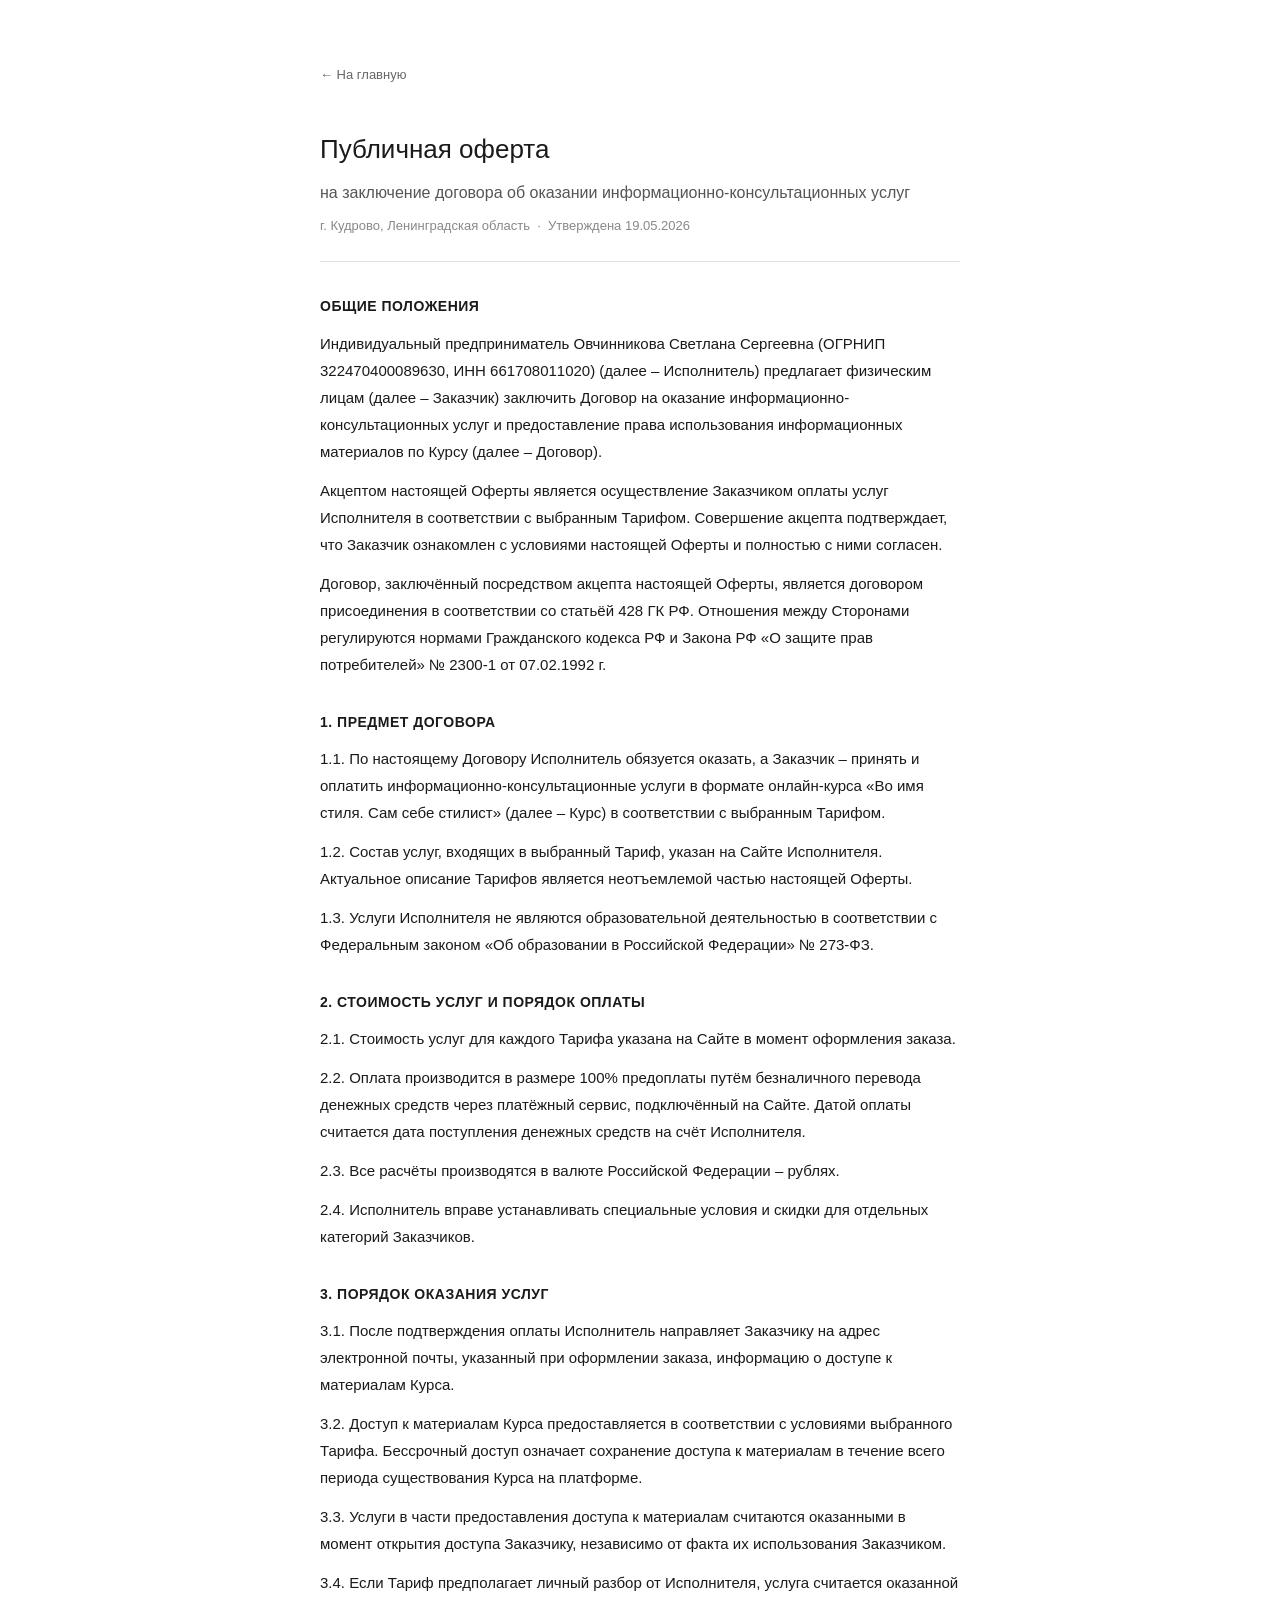
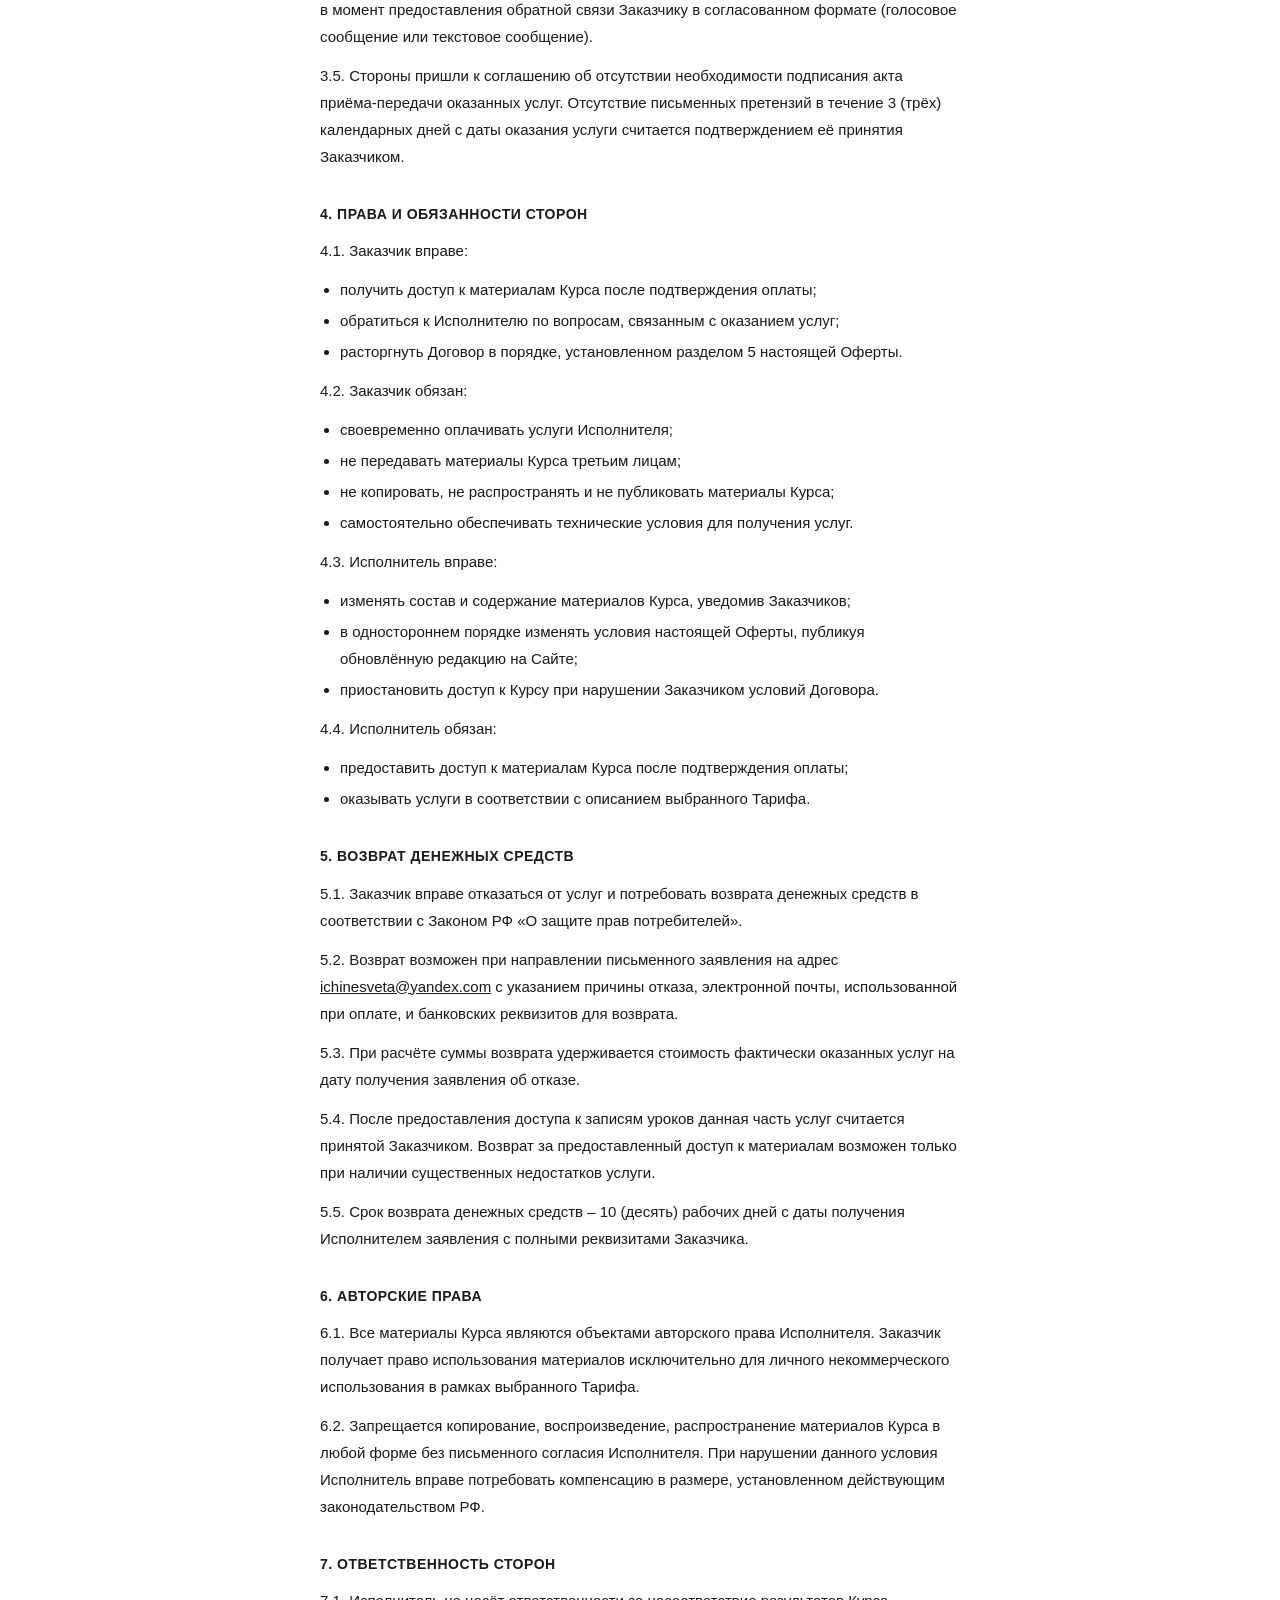
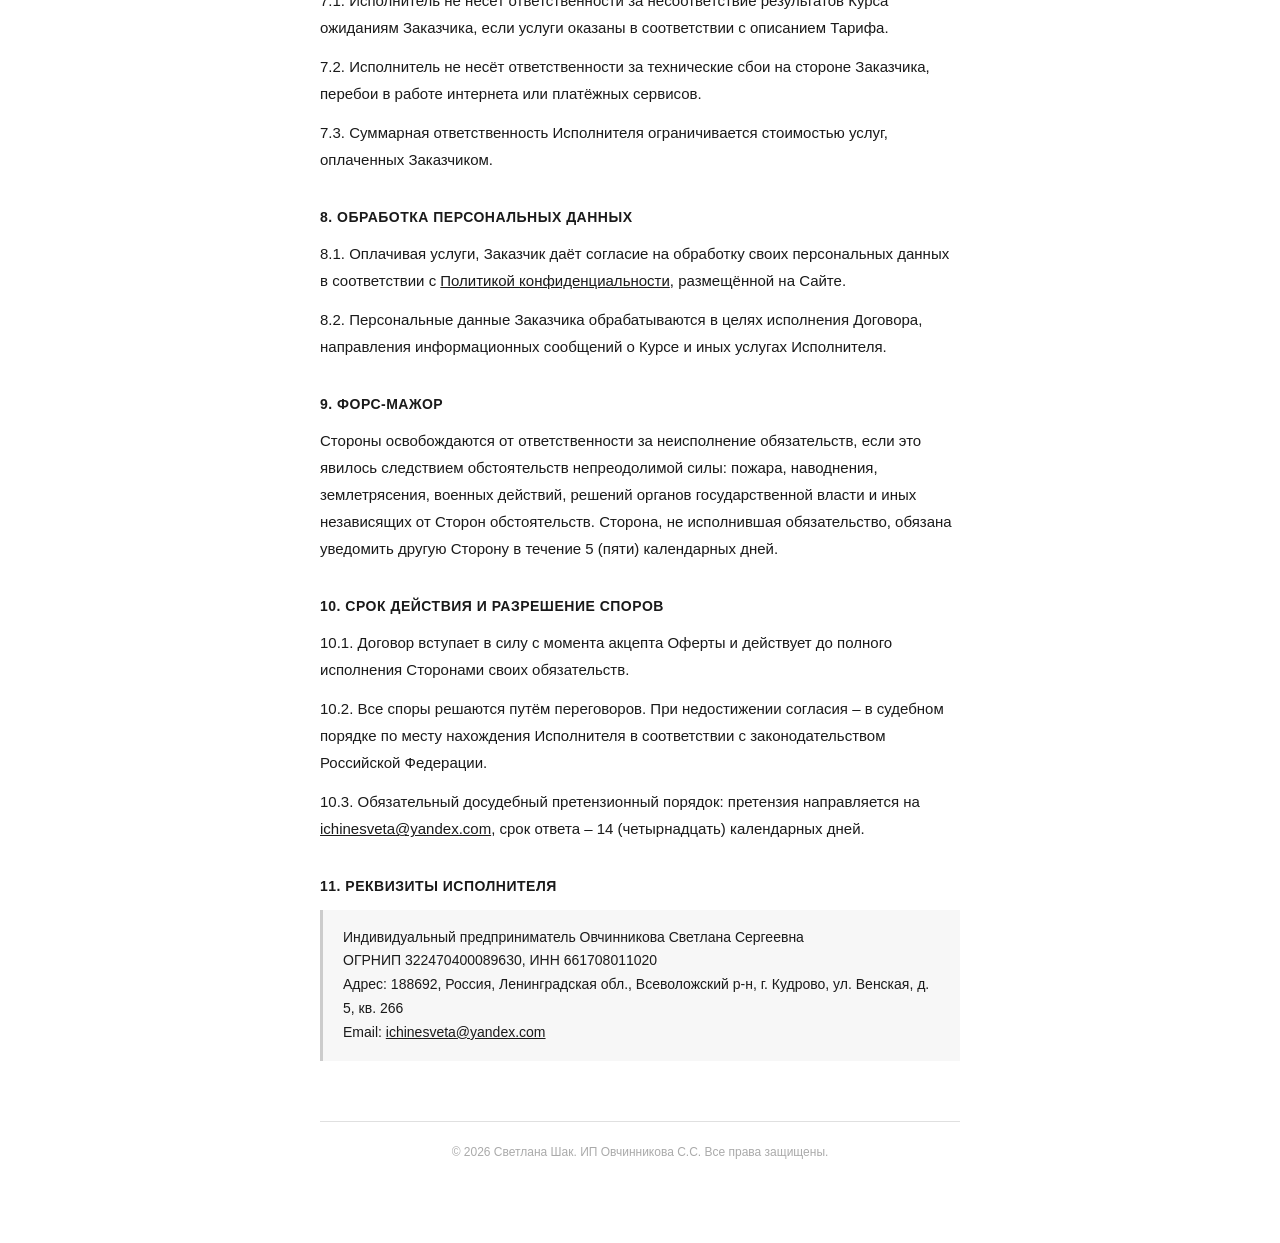
==== oferta.html @ 478f1543 "Add files via upload" ====
<!DOCTYPE html>
<html lang="ru">
<head>
<meta charset="UTF-8">
<meta name="viewport" content="width=device-width, initial-scale=1.0">
<title>Публичная оферта – Светлана Шак</title>
<link rel="icon" type="image/png" href="favicon.png">
<style>
  * { margin: 0; padding: 0; box-sizing: border-box; }

  body {
    background: #fff;
    color: #1a1a1a;
    font-family: Arial, Helvetica, sans-serif;
    font-size: 15px;
    line-height: 1.8;
  }

  .page {
    max-width: 720px;
    margin: 0 auto;
    padding: 60px 40px 80px;
  }

  .back {
    display: inline-block;
    font-family: Arial, sans-serif;
    font-size: 13px;
    color: #666;
    text-decoration: none;
    margin-bottom: 40px;
  }
  .back:hover { color: #000; }

  h1 {
    font-size: 26px;
    font-weight: normal;
    margin-bottom: 6px;
  }

  .doc-subtitle {
    font-size: 16px;
    color: #555;
    margin-bottom: 6px;
  }

  .meta {
    font-family: Arial, sans-serif;
    font-size: 13px;
    color: #888;
    margin-bottom: 32px;
    padding-bottom: 24px;
    border-bottom: 1px solid #e0e0e0;
  }

  h2 {
    font-size: 14px;
    font-weight: bold;
    margin: 32px 0 10px;
    font-family: Arial, sans-serif;
    text-transform: uppercase;
    letter-spacing: 0.5px;
  }

  p { margin-bottom: 12px; }

  ul {
    margin: 8px 0 12px 20px;
  }

  ul li { margin-bottom: 4px; }

  .requisites {
    background: #f7f7f7;
    border-left: 3px solid #ccc;
    padding: 16px 20px;
    margin-top: 8px;
    font-family: Arial, sans-serif;
    font-size: 14px;
    line-height: 1.7;
  }

  a { color: #1a1a1a; }

  footer {
    margin-top: 60px;
    padding-top: 20px;
    border-top: 1px solid #e0e0e0;
    font-family: Arial, sans-serif;
    font-size: 12px;
    color: #aaa;
    text-align: center;
  }

  @media (max-width: 600px) {
    .page { padding: 30px 20px 60px; }
  }
</style>
</head>
<body>
<div class="page">
  <a href="index.html" class="back">← На главную</a>

  <h1>Публичная оферта</h1>
  <div class="doc-subtitle">на заключение договора об оказании информационно-консультационных услуг</div>
  <div class="meta">г. Кудрово, Ленинградская область &nbsp;·&nbsp; Утверждена 19.05.2026</div>

  <h2>Общие положения</h2>
  <p>Индивидуальный предприниматель Овчинникова Светлана Сергеевна (ОГРНИП 322470400089630, ИНН 661708011020) (далее – Исполнитель) предлагает физическим лицам (далее – Заказчик) заключить Договор на оказание информационно-консультационных услуг и предоставление права использования информационных материалов по Курсу (далее – Договор).</p>
  <p>Акцептом настоящей Оферты является осуществление Заказчиком оплаты услуг Исполнителя в соответствии с выбранным Тарифом. Совершение акцепта подтверждает, что Заказчик ознакомлен с условиями настоящей Оферты и полностью с ними согласен.</p>
  <p>Договор, заключённый посредством акцепта настоящей Оферты, является договором присоединения в соответствии со статьёй 428 ГК РФ. Отношения между Сторонами регулируются нормами Гражданского кодекса РФ и Закона РФ «О защите прав потребителей» № 2300-1 от 07.02.1992 г.</p>

  <h2>1. Предмет договора</h2>
  <p>1.1. По настоящему Договору Исполнитель обязуется оказать, а Заказчик – принять и оплатить информационно-консультационные услуги в формате онлайн-курса «Во имя стиля. Сам себе стилист» (далее – Курс) в соответствии с выбранным Тарифом.</p>
  <p>1.2. Состав услуг, входящих в выбранный Тариф, указан на Сайте Исполнителя. Актуальное описание Тарифов является неотъемлемой частью настоящей Оферты.</p>
  <p>1.3. Услуги Исполнителя не являются образовательной деятельностью в соответствии с Федеральным законом «Об образовании в Российской Федерации» № 273-ФЗ.</p>

  <h2>2. Стоимость услуг и порядок оплаты</h2>
  <p>2.1. Стоимость услуг для каждого Тарифа указана на Сайте в момент оформления заказа.</p>
  <p>2.2. Оплата производится в размере 100% предоплаты путём безналичного перевода денежных средств через платёжный сервис, подключённый на Сайте. Датой оплаты считается дата поступления денежных средств на счёт Исполнителя.</p>
  <p>2.3. Все расчёты производятся в валюте Российской Федерации – рублях.</p>
  <p>2.4. Исполнитель вправе устанавливать специальные условия и скидки для отдельных категорий Заказчиков.</p>

  <h2>3. Порядок оказания услуг</h2>
  <p>3.1. После подтверждения оплаты Исполнитель направляет Заказчику на адрес электронной почты, указанный при оформлении заказа, информацию о доступе к материалам Курса.</p>
  <p>3.2. Доступ к материалам Курса предоставляется в соответствии с условиями выбранного Тарифа. Бессрочный доступ означает сохранение доступа к материалам в течение всего периода существования Курса на платформе.</p>
  <p>3.3. Услуги в части предоставления доступа к материалам считаются оказанными в момент открытия доступа Заказчику, независимо от факта их использования Заказчиком.</p>
  <p>3.4. Если Тариф предполагает личный разбор от Исполнителя, услуга считается оказанной в момент предоставления обратной связи Заказчику в согласованном формате (голосовое сообщение или текстовое сообщение).</p>
  <p>3.5. Стороны пришли к соглашению об отсутствии необходимости подписания акта приёма-передачи оказанных услуг. Отсутствие письменных претензий в течение 3 (трёх) календарных дней с даты оказания услуги считается подтверждением её принятия Заказчиком.</p>

  <h2>4. Права и обязанности сторон</h2>
  <p>4.1. Заказчик вправе:</p>
  <ul>
    <li>получить доступ к материалам Курса после подтверждения оплаты;</li>
    <li>обратиться к Исполнителю по вопросам, связанным с оказанием услуг;</li>
    <li>расторгнуть Договор в порядке, установленном разделом 5 настоящей Оферты.</li>
  </ul>
  <p>4.2. Заказчик обязан:</p>
  <ul>
    <li>своевременно оплачивать услуги Исполнителя;</li>
    <li>не передавать материалы Курса третьим лицам;</li>
    <li>не копировать, не распространять и не публиковать материалы Курса;</li>
    <li>самостоятельно обеспечивать технические условия для получения услуг.</li>
  </ul>
  <p>4.3. Исполнитель вправе:</p>
  <ul>
    <li>изменять состав и содержание материалов Курса, уведомив Заказчиков;</li>
    <li>в одностороннем порядке изменять условия настоящей Оферты, публикуя обновлённую редакцию на Сайте;</li>
    <li>приостановить доступ к Курсу при нарушении Заказчиком условий Договора.</li>
  </ul>
  <p>4.4. Исполнитель обязан:</p>
  <ul>
    <li>предоставить доступ к материалам Курса после подтверждения оплаты;</li>
    <li>оказывать услуги в соответствии с описанием выбранного Тарифа.</li>
  </ul>

  <h2>5. Возврат денежных средств</h2>
  <p>5.1. Заказчик вправе отказаться от услуг и потребовать возврата денежных средств в соответствии с Законом РФ «О защите прав потребителей».</p>
  <p>5.2. Возврат возможен при направлении письменного заявления на адрес <a href="mailto:ichinesveta@yandex.com">ichinesveta@yandex.com</a> с указанием причины отказа, электронной почты, использованной при оплате, и банковских реквизитов для возврата.</p>
  <p>5.3. При расчёте суммы возврата удерживается стоимость фактически оказанных услуг на дату получения заявления об отказе.</p>
  <p>5.4. После предоставления доступа к записям уроков данная часть услуг считается принятой Заказчиком. Возврат за предоставленный доступ к материалам возможен только при наличии существенных недостатков услуги.</p>
  <p>5.5. Срок возврата денежных средств – 10 (десять) рабочих дней с даты получения Исполнителем заявления с полными реквизитами Заказчика.</p>

  <h2>6. Авторские права</h2>
  <p>6.1. Все материалы Курса являются объектами авторского права Исполнителя. Заказчик получает право использования материалов исключительно для личного некоммерческого использования в рамках выбранного Тарифа.</p>
  <p>6.2. Запрещается копирование, воспроизведение, распространение материалов Курса в любой форме без письменного согласия Исполнителя. При нарушении данного условия Исполнитель вправе потребовать компенсацию в размере, установленном действующим законодательством РФ.</p>

  <h2>7. Ответственность сторон</h2>
  <p>7.1. Исполнитель не несёт ответственности за несоответствие результатов Курса ожиданиям Заказчика, если услуги оказаны в соответствии с описанием Тарифа.</p>
  <p>7.2. Исполнитель не несёт ответственности за технические сбои на стороне Заказчика, перебои в работе интернета или платёжных сервисов.</p>
  <p>7.3. Суммарная ответственность Исполнителя ограничивается стоимостью услуг, оплаченных Заказчиком.</p>

  <h2>8. Обработка персональных данных</h2>
  <p>8.1. Оплачивая услуги, Заказчик даёт согласие на обработку своих персональных данных в соответствии с <a href="policy.html">Политикой конфиденциальности</a>, размещённой на Сайте.</p>
  <p>8.2. Персональные данные Заказчика обрабатываются в целях исполнения Договора, направления информационных сообщений о Курсе и иных услугах Исполнителя.</p>

  <h2>9. Форс-мажор</h2>
  <p>Стороны освобождаются от ответственности за неисполнение обязательств, если это явилось следствием обстоятельств непреодолимой силы: пожара, наводнения, землетрясения, военных действий, решений органов государственной власти и иных независящих от Сторон обстоятельств. Сторона, не исполнившая обязательство, обязана уведомить другую Сторону в течение 5 (пяти) календарных дней.</p>

  <h2>10. Срок действия и разрешение споров</h2>
  <p>10.1. Договор вступает в силу с момента акцепта Оферты и действует до полного исполнения Сторонами своих обязательств.</p>
  <p>10.2. Все споры решаются путём переговоров. При недостижении согласия – в судебном порядке по месту нахождения Исполнителя в соответствии с законодательством Российской Федерации.</p>
  <p>10.3. Обязательный досудебный претензионный порядок: претензия направляется на <a href="mailto:ichinesveta@yandex.com">ichinesveta@yandex.com</a>, срок ответа – 14 (четырнадцать) календарных дней.</p>

  <h2>11. Реквизиты исполнителя</h2>
  <div class="requisites">
    Индивидуальный предприниматель Овчинникова Светлана Сергеевна<br>
    ОГРНИП 322470400089630, ИНН 661708011020<br>
    Адрес: 188692, Россия, Ленинградская обл., Всеволожский р-н, г. Кудрово, ул. Венская, д. 5, кв. 266<br>
    Email: <a href="mailto:ichinesveta@yandex.com">ichinesveta@yandex.com</a>
  </div>

  <footer>© 2026 Светлана Шак. ИП Овчинникова С.С. Все права защищены.</footer>
</div>
</body>
</html>
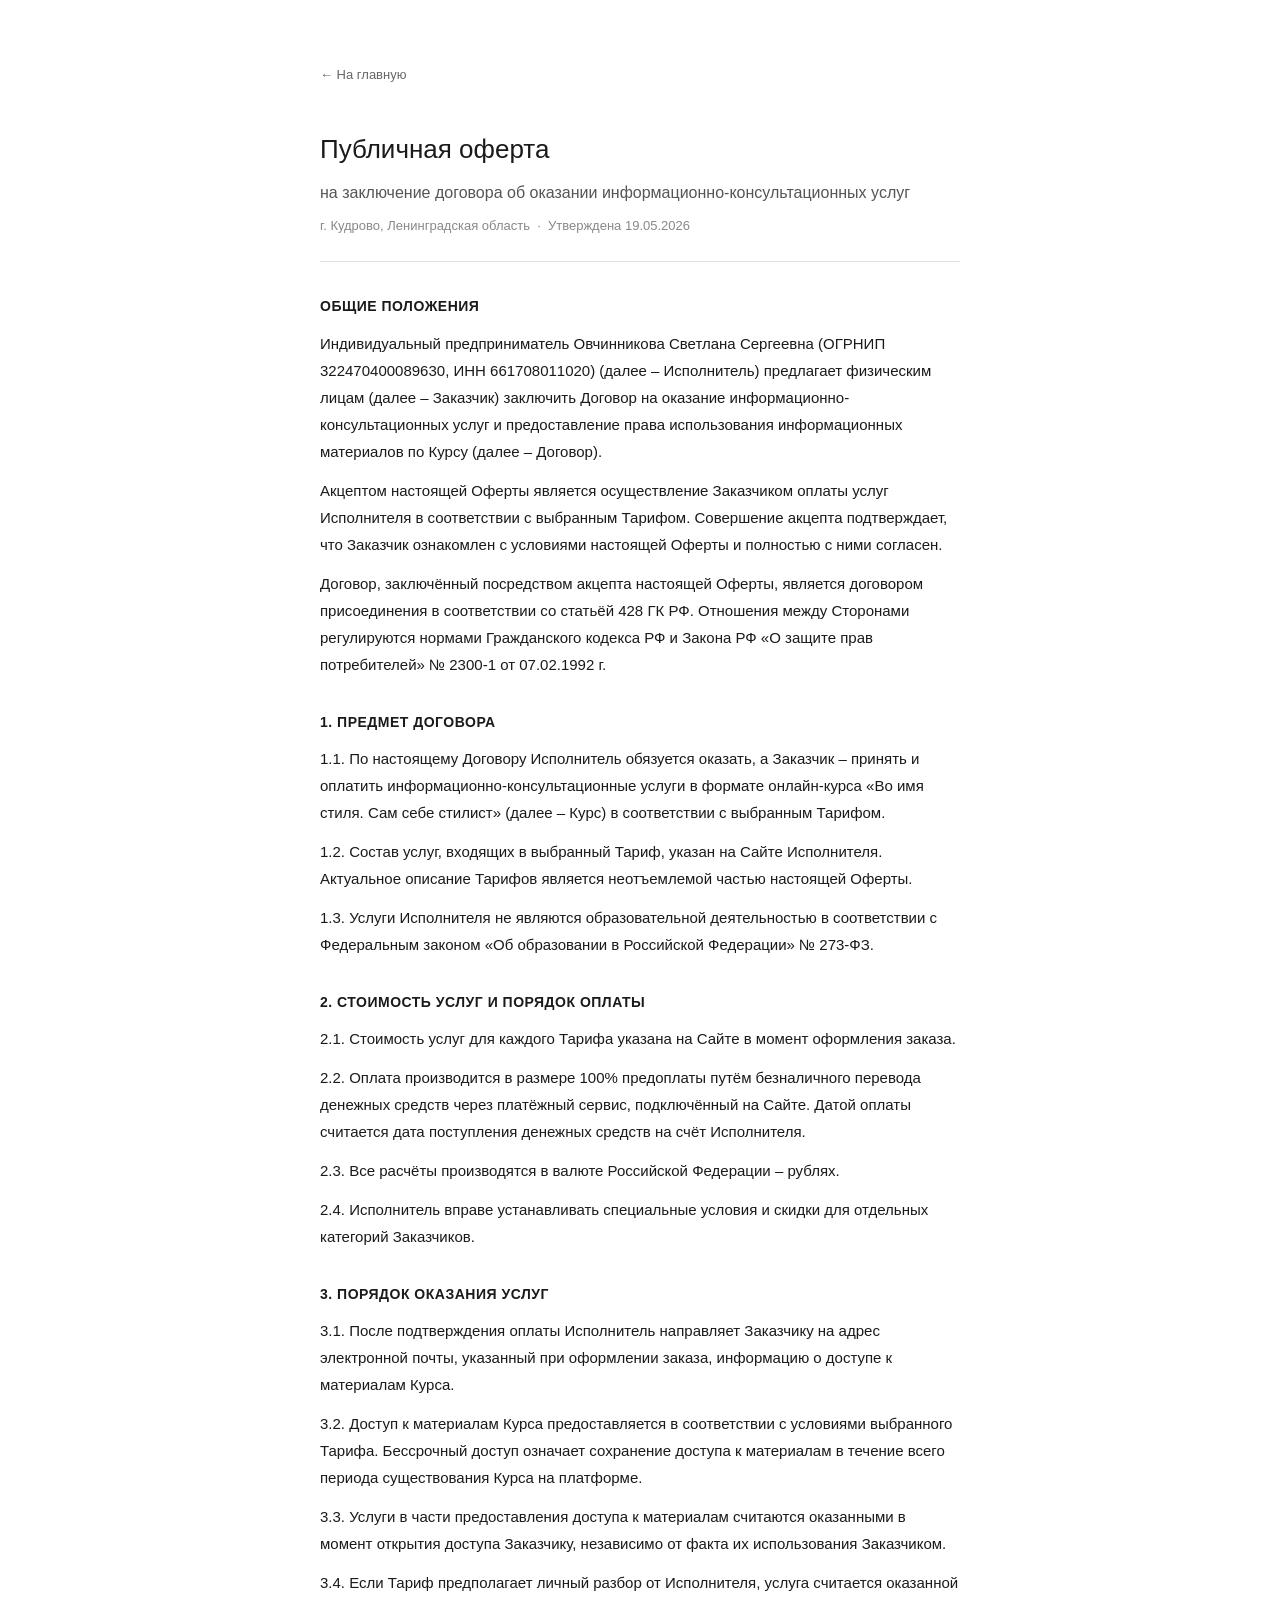
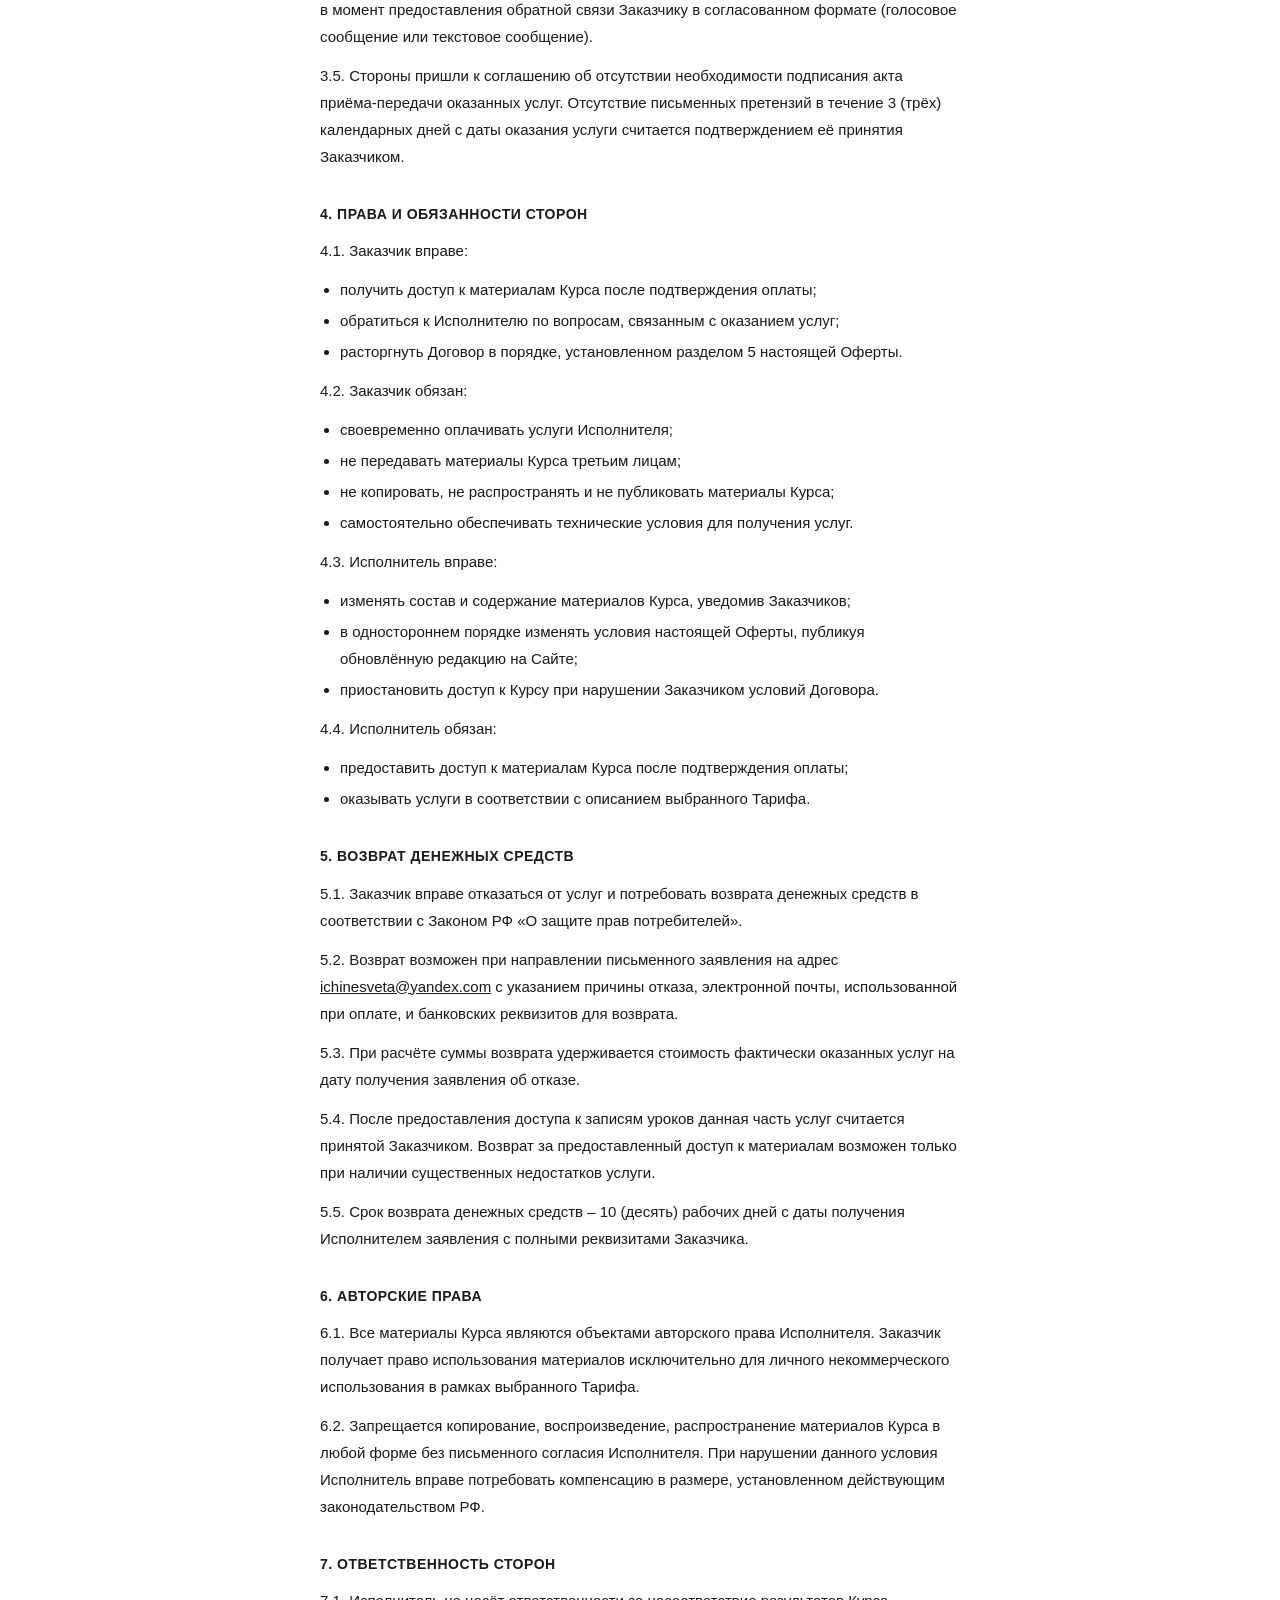
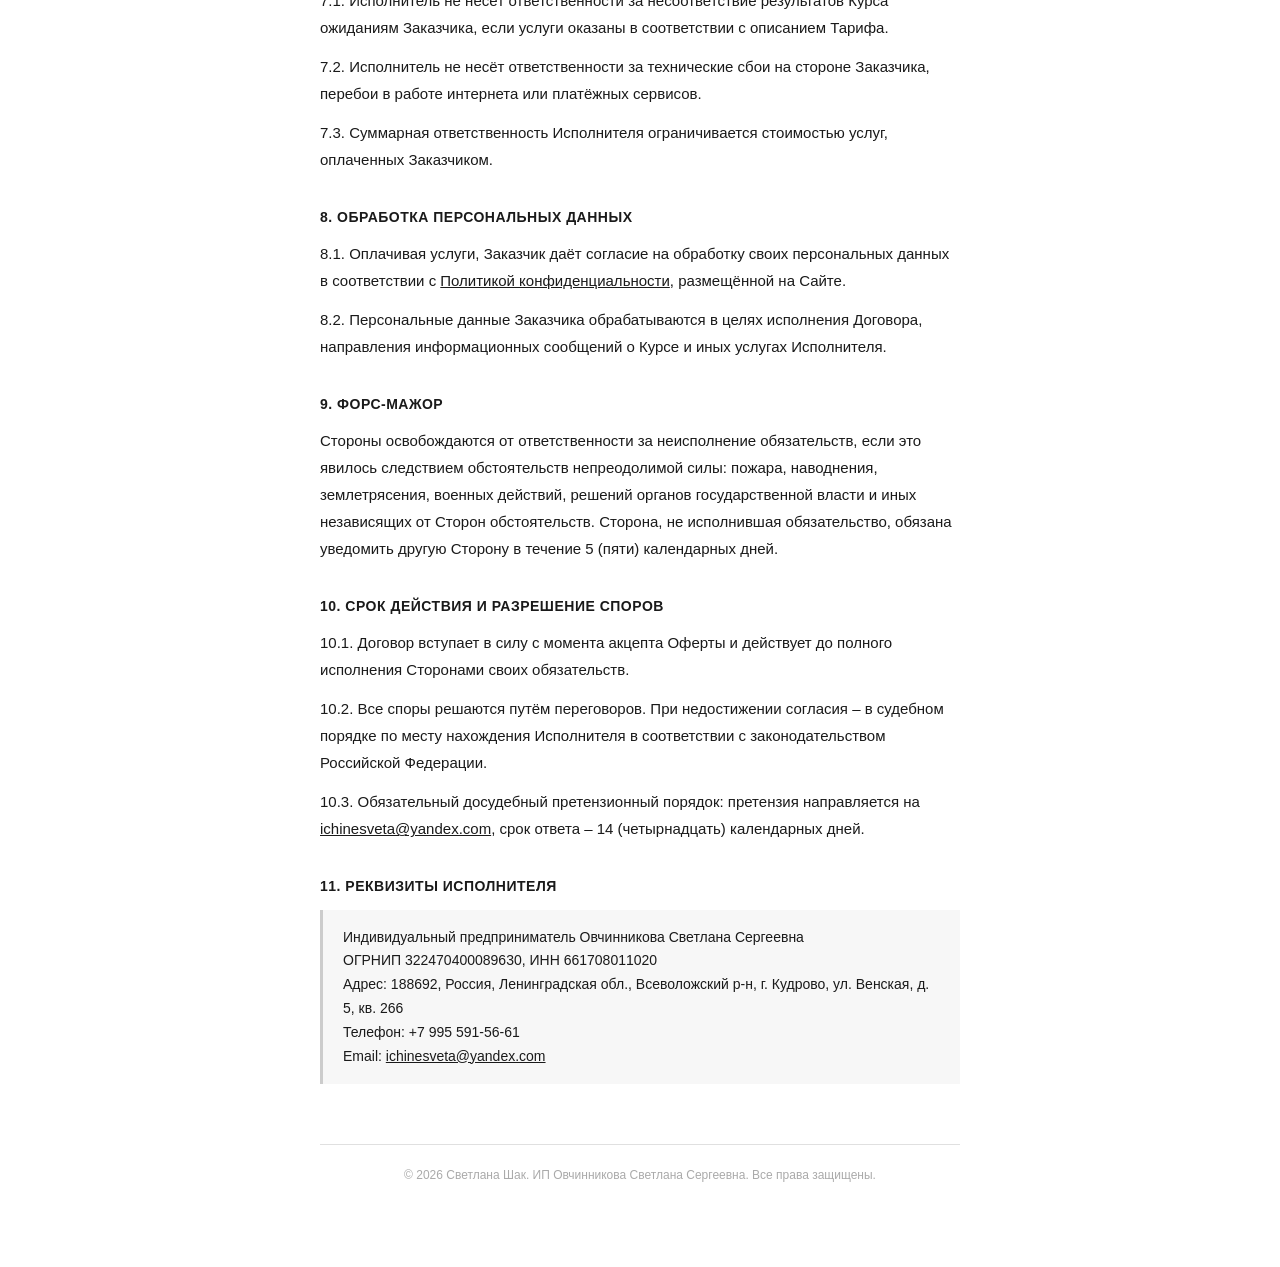
==== commit 72eda570: "Add files via upload" ====
--- a/oferta.html
+++ b/oferta.html
@@ -187,10 +187,11 @@
     Индивидуальный предприниматель Овчинникова Светлана Сергеевна<br>
     ОГРНИП 322470400089630, ИНН 661708011020<br>
     Адрес: 188692, Россия, Ленинградская обл., Всеволожский р-н, г. Кудрово, ул. Венская, д. 5, кв. 266<br>
+    Телефон: +7 995 591-56-61<br>
     Email: <a href="mailto:ichinesveta@yandex.com">ichinesveta@yandex.com</a>
   </div>
 
-  <footer>© 2026 Светлана Шак. ИП Овчинникова С.С. Все права защищены.</footer>
+  <footer>© 2026 Светлана Шак. ИП Овчинникова Светлана Сергеевна. Все права защищены.</footer>
 </div>
 </body>
 </html>
